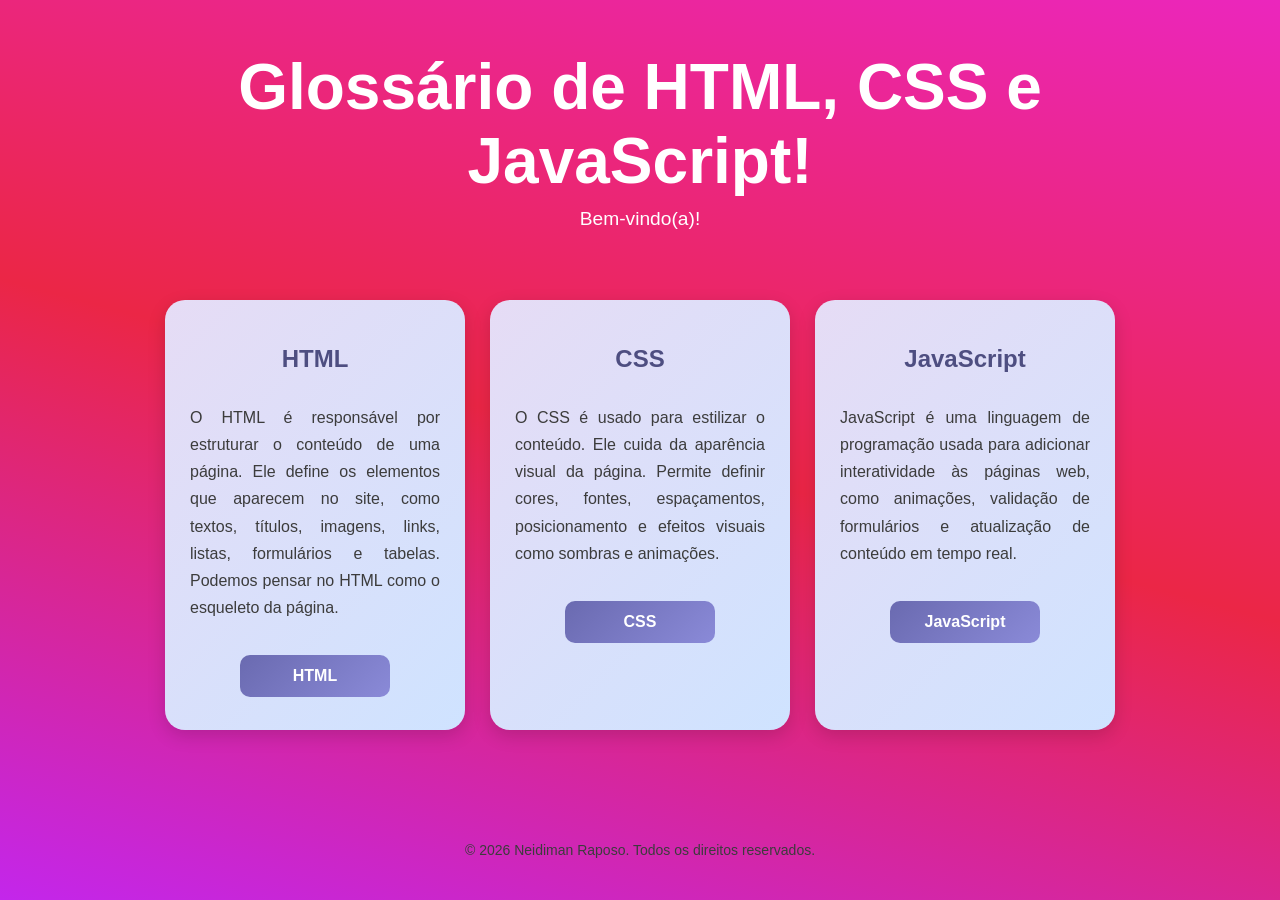
==== GlossárioLinguagens/src/index.html @ d27eca1f "Restructure assets and update paths/styles Move most project assets (images, css, js, audios, html) " ====
<!DOCTYPE html>
<html lang="pt-br">
<head>
    <!-- Define o padrão de caracteres -->
    <meta charset="UTF-8">

    <!-- Responsividade -->
    <meta name="viewport" content="width=device-width, initial-scale=1.0">

    <!-- CSS -->
    <link rel="stylesheet" href="/GlossárioLinguagens/src/assets/css/style.css">

    <title>Glossário de HTML, CSS e JavaScript</title>
</head>

<body>
    <!-- TÍTULO -->
    <div class="container-t">
        <div class="container-titulo">
            <h1 class="ti">Glossário de HTML, CSS e JavaScript!</h1>
            <h2 class="ti">Bem-vindo(a)!</h2>
        </div>
    </div>

    <!-- CARDS -->
    <div class="escolha">

        <!-- HTML -->
        <div class="html">
            <h2 class="t-e">HTML</h2>
            <p>
                O HTML é responsável por estruturar o conteúdo de uma página. Ele define os elementos que aparecem no site, como textos, títulos, imagens, links, listas, formulários e tabelas.
                Podemos pensar no HTML como o esqueleto da página.
            </p>
            <br>
            <a href="/GlossárioLinguagens/src/assets/html/html-glossario.html">
                <button>HTML</button>
            </a>
        </div>

        <!-- CSS -->
        <div class="css">
            <h2 class="t-e">CSS</h2>
            <p>
                O CSS é usado para estilizar o conteúdo. Ele cuida da aparência visual da página.
                Permite definir cores, fontes, espaçamentos, posicionamento e efeitos visuais como sombras e animações.
            </p>
            <br>
            <a href="/GlossárioLinguagens/src/assets/html/css-glossario.html">
                <button>CSS</button>
            </a>
        </div>

        <!-- JAVASCRIPT -->
        <div class="js">
            <h2 class="t-e">JavaScript</h2>
            <p>
                JavaScript é uma linguagem de programação usada para adicionar interatividade às páginas web,
                como animações, validação de formulários e atualização de conteúdo em tempo real.
            </p>
            <br>
            <a href="/GlossárioLinguagens/src/assets/html/js-glossario.html">
                <button>JavaScript</button>
            </a>
        </div>

    </div>
<footer class="rodape">
        <p>© 2026 Neidiman Raposo. Todos os direitos reservados.</p>
</footer>
</body>
</html>
---- GlossárioLinguagens/src/assets/css/style.css ----
/* ===== CONFIGURAÇÃO GERAL ===== */
body {
    background: linear-gradient(15deg, #C326EB, #EB2646, #EB26BD);
    background-size: 100%;
    font-family: 'Segoe UI', Tahoma, Geneva, Verdana, sans-serif;
    margin: 0;
    height: 100vh;
}


/* ===== REMOVE LINHA DOS LINKS ===== */
a {
    text-decoration: none;
}


/* ===== TÍTULO ===== */
.container-t {
    display: flex;
    justify-content: center;
    color: white;
}

.container-titulo {
    text-align: center;
    width: 80%;
    margin-top: 20px;
    padding: 30px 20px;
}

.container-titulo h1 {
    margin: 0 0 10px 0;
    font-size: 4em;
}

.container-titulo h2 {
    margin: 0;
    font-size: 1.2em;
    font-weight: normal;
}


/* ===== CONTAINER DOS CARDS ===== */
.escolha {
    display: flex;
    justify-content: center;
    align-items: stretch;
    margin-top: 40px;
    gap: 25px;
    padding: 0 20px 40px 20px;
    flex-wrap: wrap;
}


/* ===== CARDS ===== */
.html, .css, .js {
    border-radius: 20px;

    /* COR VISÍVEL (lilás + azul) */
    background: linear-gradient(135deg, #e6dcf5, #cfe3ff);

    width: 300px;
    min-height: 430px;

    display: flex;
    flex-direction: column;

    padding: 25px;
    box-shadow: 0 6px 18px rgba(0, 0, 0, 0.15);

    transition: transform 0.3s ease, box-shadow 0.3s ease;
    box-sizing: border-box;

}


/* ===== HOVER ===== */
.html:hover, .css:hover, .js:hover {
    transform: translateY(-8px);
    box-shadow: 0 12px 25px rgba(0, 0, 0, 0.25);
}


/* ===== TÍTULOS ===== */
.t-e {
    color: rgb(78, 78, 129);
    margin-bottom: 15px;
    text-align: center;
    font-size: 1.5em;
}


/* ===== TEXTO ===== */
p {
    text-align: justify;
    line-height: 1.7;
    color: rgb(60, 60, 60);
}


/* ===== BOTÃO ===== */
button {
    display: block;

    width: 150px;

    /* CENTRALIZA */
    margin: auto auto 0 auto;

    padding: 12px 18px;
    border: none;
    border-radius: 10px;

    background: linear-gradient(135deg, #6a6ab0, #8a8ad8);

    color: white;
    font-size: 1em;
    font-weight: bold;

    text-align: center;

    /* EVITA QUEBRAR "Ver esse" */
    white-space: nowrap;

    cursor: pointer;
    transition: all 0.3s ease;
}

button:hover {
    transform: scale(1.08);
    background: linear-gradient(135deg, #7a7ad0, #a0a0ff);
}


/* ===== RESPONSIVO ===== */
@media screen and (max-width: 900px) {
    .escolha {
        flex-direction: column;
        align-items: center;
    }

    .html, .css, .js {
        width: 90%;
        min-height: auto;
    }
}


/* ===== FUNDO ===== */
.fundo {
    position: fixed;
    top: 0;
    left: 0;
    min-width: 100%;
    min-height: 100%;
    z-index: -1;
    object-fit: cover;

    filter: blur(6px) brightness(0.65);
    transition: filter 0.5s ease;
}

.fundo:hover {
    filter: blur(4px) brightness(0.85);
}

.rodape {
    width: 100%;              /* ocupa toda largura */
    text-align: center;       /* centraliza o texto */
    color: black;
    padding: 15px 0;          /* cima/baixo */
    font-size: 14px;
    margin-top: 40px;
    display: flex;
    justify-content: center;
}
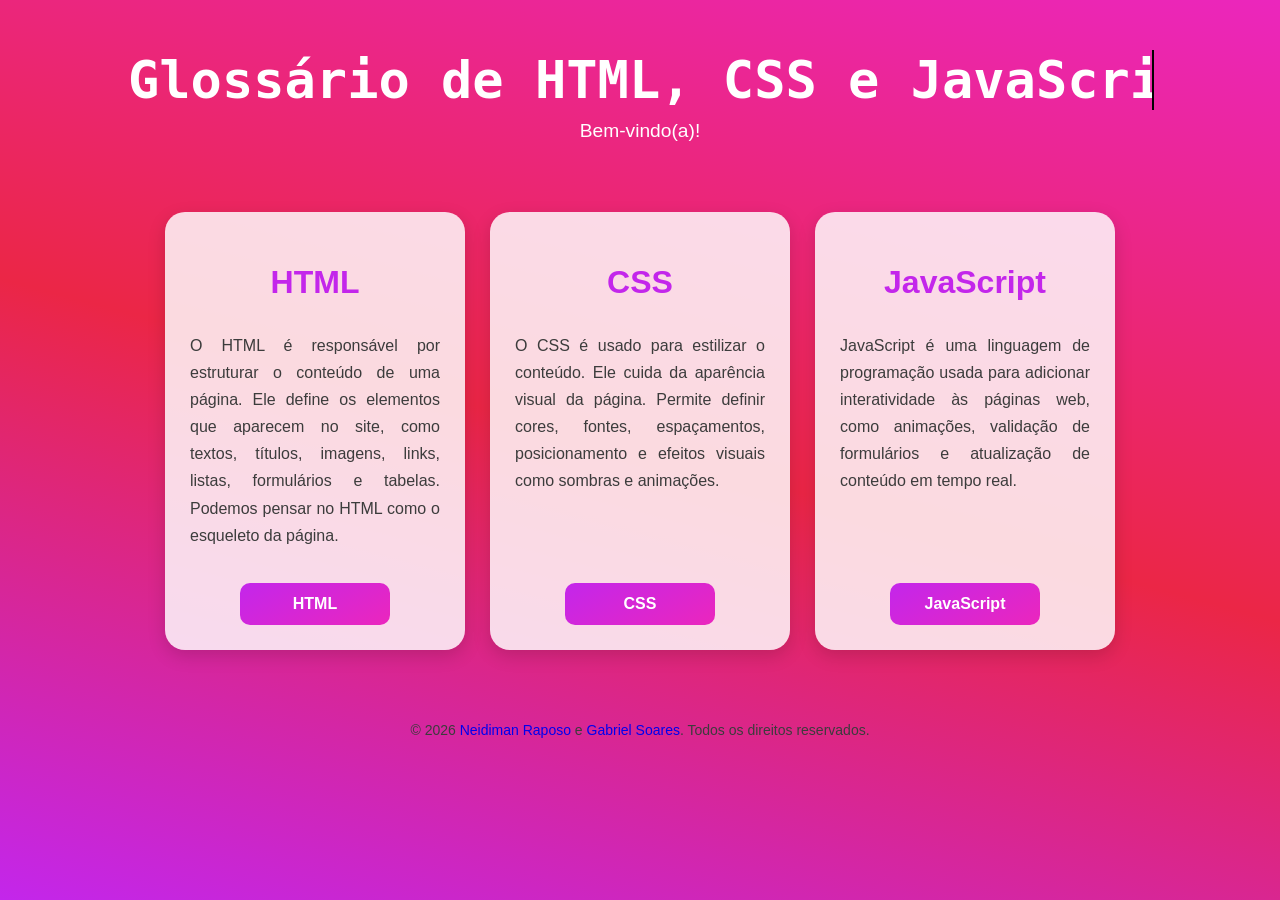
==== commit 9b0de698: "Update styles: buttons, typing animation, footer links Refactor CSS and HTML to refresh UI and add a" ====
--- a/GlossárioLinguagens/src/index.html
+++ b/GlossárioLinguagens/src/index.html
@@ -17,7 +17,7 @@
     <!-- TÍTULO -->
     <div class="container-t">
         <div class="container-titulo">
-            <h1 class="ti">Glossário de HTML, CSS e JavaScript!</h1>
+            <h1 class="digitando">Glossário de HTML, CSS e JavaScript!</h1>
             <h2 class="ti">Bem-vindo(a)!</h2>
         </div>
     </div>
@@ -34,7 +34,7 @@
             </p>
             <br>
             <a href="/GlossárioLinguagens/src/assets/html/html-glossario.html">
-                <button>HTML</button>
+                <button class="button_html">HTML</button>
             </a>
         </div>
 
@@ -47,7 +47,7 @@
             </p>
             <br>
             <a href="/GlossárioLinguagens/src/assets/html/css-glossario.html">
-                <button>CSS</button>
+                <button class="button_css">CSS</button>
             </a>
         </div>
 
@@ -60,13 +60,13 @@
             </p>
             <br>
             <a href="/GlossárioLinguagens/src/assets/html/js-glossario.html">
-                <button>JavaScript</button>
+                <button class="button_JS">JavaScript</button>
             </a>
         </div>
 
     </div>
-<footer class="rodape">
-        <p>© 2026 Neidiman Raposo. Todos os direitos reservados.</p>
-</footer>
+    <footer class="rodape">
+        <p>© 2026 <a href="https://github.com/NeidinhaRaposo">Neidiman Raposo</a> e <a href="https://github.com/Gabriel20px">Gabriel Soares</a>. Todos os direitos reservados.</p>
+    </footer>
 </body>
 </html>
--- a/GlossárioLinguagens/src/assets/css/style.css
+++ b/GlossárioLinguagens/src/assets/css/style.css
@@ -57,7 +57,7 @@
     border-radius: 20px;
 
     /* COR VISÍVEL (lilás + azul) */
-    background: linear-gradient(135deg, #e6dcf5, #cfe3ff);
+    background-color: rgba(255, 255, 255, 0.832);
 
     width: 300px;
     min-height: 430px;
@@ -77,16 +77,16 @@
 /* ===== HOVER ===== */
 .html:hover, .css:hover, .js:hover {
     transform: translateY(-8px);
-    box-shadow: 0 12px 25px rgba(0, 0, 0, 0.25);
+    border: solid 1px #C326EB;
 }
 
 
 /* ===== TÍTULOS ===== */
 .t-e {
-    color: rgb(78, 78, 129);
+    color: #C326EB;
     margin-bottom: 15px;
     text-align: center;
-    font-size: 1.5em;
+    font-size: 2.0em;
 }
 
 
@@ -105,13 +105,14 @@
     width: 150px;
 
     /* CENTRALIZA */
-    margin: auto auto 0 auto;
+    margin: 0 auto;
+
 
     padding: 12px 18px;
     border: none;
     border-radius: 10px;
 
-    background: linear-gradient(135deg, #6a6ab0, #8a8ad8);
+    background: linear-gradient(150deg, #C326EB, #EB26BD);
 
     color: white;
     font-size: 1em;
@@ -126,11 +127,19 @@
     transition: all 0.3s ease;
 }
 
+a{
+    text-decoration: none;
+    
+}
+
 button:hover {
     transform: scale(1.08);
-    background: linear-gradient(135deg, #7a7ad0, #a0a0ff);
+    background: linear-gradient(135deg,  #EB2646 );
 }
 
+.button_JS, .button_css{
+    margin-top: 54px;
+}
 
 /* ===== RESPONSIVO ===== */
 @media screen and (max-width: 900px) {
@@ -146,31 +155,31 @@
 }
 
 
-/* ===== FUNDO ===== */
-.fundo {
-    position: fixed;
-    top: 0;
-    left: 0;
-    min-width: 100%;
-    min-height: 100%;
-    z-index: -1;
-    object-fit: cover;
-
-    filter: blur(6px) brightness(0.65);
-    transition: filter 0.5s ease;
-}
-
-.fundo:hover {
-    filter: blur(4px) brightness(0.85);
-}
-
 .rodape {
     width: 100%;              /* ocupa toda largura */
     text-align: center;       /* centraliza o texto */
     color: black;
     padding: 15px 0;          /* cima/baixo */
     font-size: 14px;
-    margin-top: 40px;
     display: flex;
     justify-content: center;
+}
+
+.digitando {
+  font-family: monospace;
+  overflow: hidden;            
+  border-right: 2px solid black; 
+  white-space: nowrap;
+  width: 0;
+  animation: digitando 4s steps(30, end) forwards, cursor 0.7s infinite;
+}
+
+
+@keyframes digitando {
+  from { width: 0; }
+  to { width: 100%; }
+}
+
+@keyframes cursor {
+  50% { border-color: transparent; }
 }
